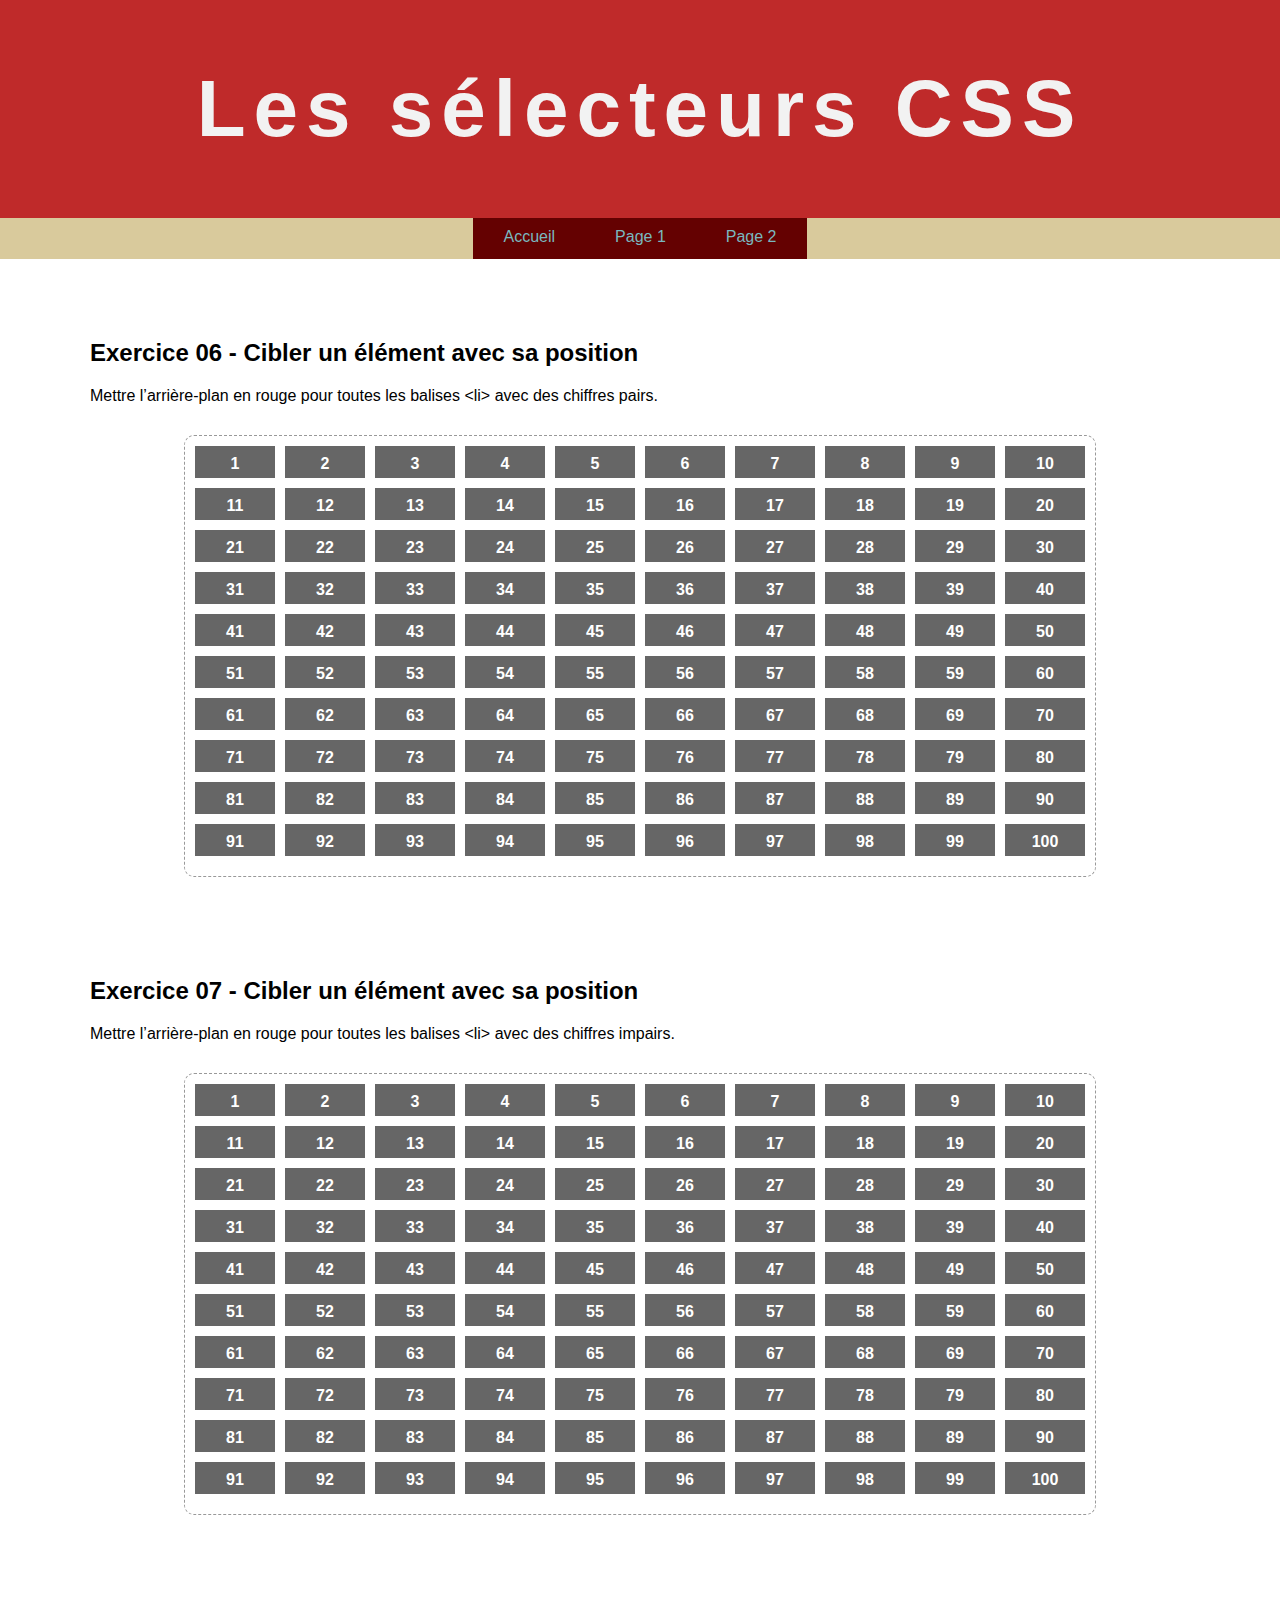
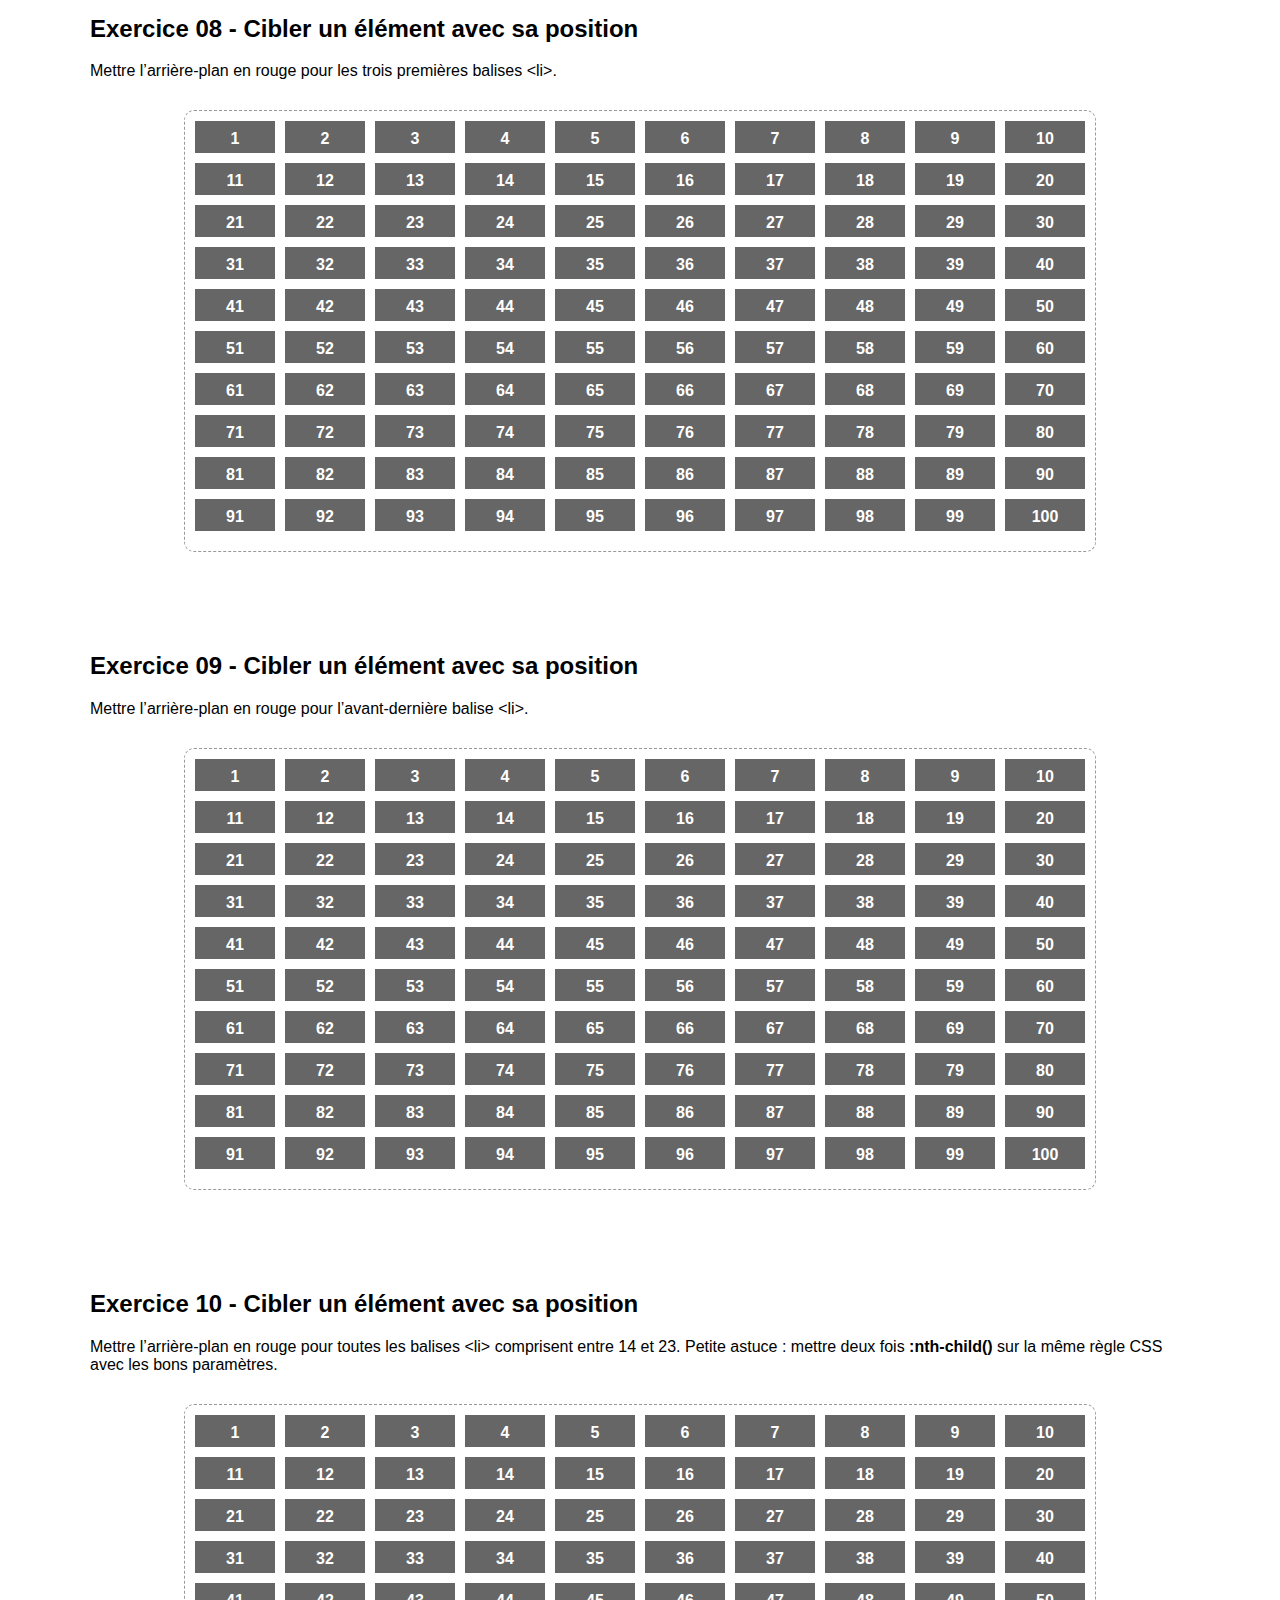
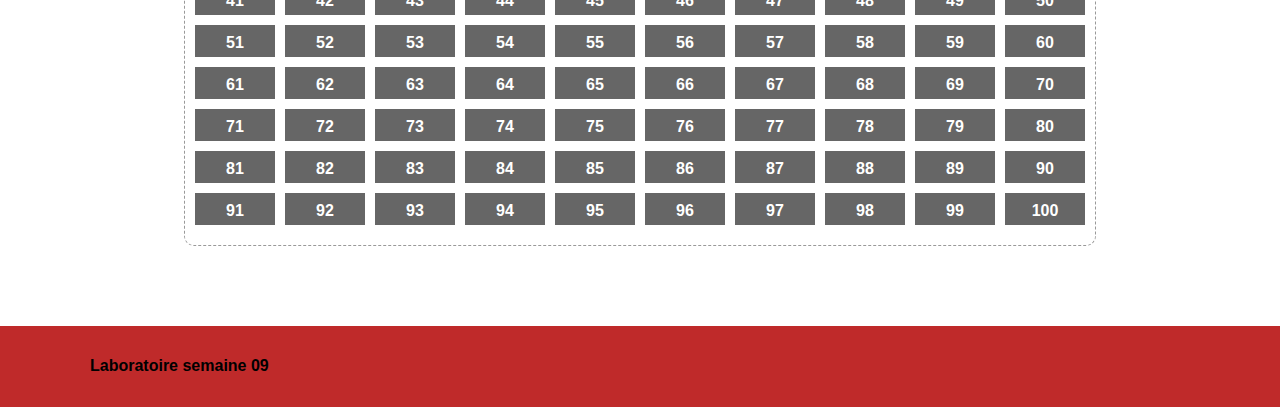
==== semaine09/page1.html @ 13818c61 "Initial commit" ====
<!DOCTYPE html>
<html lang="fr">
<head>
    <meta charset="UTF-8">
    <title>Les sélecteurs CSS</title>

    <link rel="stylesheet" href="css/normalize.css">

    <link rel="stylesheet" href="css/styles.css">


</head>
<body>

<header>
    <div class="wrapper">
        <h1>Les sélecteurs CSS</h1>
    </div>
</header>


<nav>
    <div class="wrapper">
        <ul>
            <li><a href="index.html">Accueil</a></li>
            <li><a href="page1.html">Page 1</a></li>
            <li><a href="page2.html">Page 2</a></li>
        </ul>
    </div>
</nav>


<div class="wrapper">

    <section class="exercice06">
        <h2>Exercice 06 - Cibler un élément avec sa position</h2>
        <p>Mettre l’arrière-plan en rouge pour toutes les balises &lt;li&gt; avec des chiffres pairs.</p>


        <ol>
            <li>1</li><li>2</li><li>3</li><li>4</li><li>5</li><li>6</li><li>7</li><li>8</li><li>9</li><li>10</li>
            <li>11</li><li>12</li><li>13</li><li>14</li><li>15</li><li>16</li><li>17</li><li>18</li><li>19</li><li>20</li>
            <li>21</li><li>22</li><li>23</li><li>24</li><li>25</li><li>26</li><li>27</li><li>28</li><li>29</li><li>30</li>
            <li>31</li><li>32</li><li>33</li><li>34</li><li>35</li><li>36</li><li>37</li><li>38</li><li>39</li><li>40</li>
            <li>41</li><li>42</li><li>43</li><li>44</li><li>45</li><li>46</li><li>47</li><li>48</li><li>49</li><li>50</li>
            <li>51</li><li>52</li><li>53</li><li>54</li><li>55</li><li>56</li><li>57</li><li>58</li><li>59</li><li>60</li>
            <li>61</li><li>62</li><li>63</li><li>64</li><li>65</li><li>66</li><li>67</li><li>68</li><li>69</li><li>70</li>
            <li>71</li><li>72</li><li>73</li><li>74</li><li>75</li><li>76</li><li>77</li><li>78</li><li>79</li><li>80</li>
            <li>81</li><li>82</li><li>83</li><li>84</li><li>85</li><li>86</li><li>87</li><li>88</li><li>89</li><li>90</li>
            <li>91</li><li>92</li><li>93</li><li>94</li><li>95</li><li>96</li><li>97</li><li>98</li><li>99</li><li>100</li>
        </ol>

    </section>

    <section class="exercice07">
        <h2>Exercice 07 - Cibler un élément avec sa position</h2>
        <p>Mettre l’arrière-plan en rouge pour toutes les balises &lt;li&gt; avec des chiffres impairs.</p>


        <ol>
            <li>1</li><li>2</li><li>3</li><li>4</li><li>5</li><li>6</li><li>7</li><li>8</li><li>9</li><li>10</li>
            <li>11</li><li>12</li><li>13</li><li>14</li><li>15</li><li>16</li><li>17</li><li>18</li><li>19</li><li>20</li>
            <li>21</li><li>22</li><li>23</li><li>24</li><li>25</li><li>26</li><li>27</li><li>28</li><li>29</li><li>30</li>
            <li>31</li><li>32</li><li>33</li><li>34</li><li>35</li><li>36</li><li>37</li><li>38</li><li>39</li><li>40</li>
            <li>41</li><li>42</li><li>43</li><li>44</li><li>45</li><li>46</li><li>47</li><li>48</li><li>49</li><li>50</li>
            <li>51</li><li>52</li><li>53</li><li>54</li><li>55</li><li>56</li><li>57</li><li>58</li><li>59</li><li>60</li>
            <li>61</li><li>62</li><li>63</li><li>64</li><li>65</li><li>66</li><li>67</li><li>68</li><li>69</li><li>70</li>
            <li>71</li><li>72</li><li>73</li><li>74</li><li>75</li><li>76</li><li>77</li><li>78</li><li>79</li><li>80</li>
            <li>81</li><li>82</li><li>83</li><li>84</li><li>85</li><li>86</li><li>87</li><li>88</li><li>89</li><li>90</li>
            <li>91</li><li>92</li><li>93</li><li>94</li><li>95</li><li>96</li><li>97</li><li>98</li><li>99</li><li>100</li>
        </ol>

    </section>

    <section class="exercice08">
        <h2>Exercice 08 - Cibler un élément avec sa position</h2>
        <p>Mettre l’arrière-plan en rouge pour les trois premières balises &lt;li&gt;.</p>

        <ol>
            <li>1</li><li>2</li><li>3</li><li>4</li><li>5</li><li>6</li><li>7</li><li>8</li><li>9</li><li>10</li>
            <li>11</li><li>12</li><li>13</li><li>14</li><li>15</li><li>16</li><li>17</li><li>18</li><li>19</li><li>20</li>
            <li>21</li><li>22</li><li>23</li><li>24</li><li>25</li><li>26</li><li>27</li><li>28</li><li>29</li><li>30</li>
            <li>31</li><li>32</li><li>33</li><li>34</li><li>35</li><li>36</li><li>37</li><li>38</li><li>39</li><li>40</li>
            <li>41</li><li>42</li><li>43</li><li>44</li><li>45</li><li>46</li><li>47</li><li>48</li><li>49</li><li>50</li>
            <li>51</li><li>52</li><li>53</li><li>54</li><li>55</li><li>56</li><li>57</li><li>58</li><li>59</li><li>60</li>
            <li>61</li><li>62</li><li>63</li><li>64</li><li>65</li><li>66</li><li>67</li><li>68</li><li>69</li><li>70</li>
            <li>71</li><li>72</li><li>73</li><li>74</li><li>75</li><li>76</li><li>77</li><li>78</li><li>79</li><li>80</li>
            <li>81</li><li>82</li><li>83</li><li>84</li><li>85</li><li>86</li><li>87</li><li>88</li><li>89</li><li>90</li>
            <li>91</li><li>92</li><li>93</li><li>94</li><li>95</li><li>96</li><li>97</li><li>98</li><li>99</li><li>100</li>
        </ol>

    </section>
    <section class="exercice09">
        <h2>Exercice 09 - Cibler un élément avec sa position</h2>
        <p>Mettre l’arrière-plan en rouge pour l’avant-dernière balise &lt;li&gt;.</p>

        <ol>
            <li>1</li><li>2</li><li>3</li><li>4</li><li>5</li><li>6</li><li>7</li><li>8</li><li>9</li><li>10</li>
            <li>11</li><li>12</li><li>13</li><li>14</li><li>15</li><li>16</li><li>17</li><li>18</li><li>19</li><li>20</li>
            <li>21</li><li>22</li><li>23</li><li>24</li><li>25</li><li>26</li><li>27</li><li>28</li><li>29</li><li>30</li>
            <li>31</li><li>32</li><li>33</li><li>34</li><li>35</li><li>36</li><li>37</li><li>38</li><li>39</li><li>40</li>
            <li>41</li><li>42</li><li>43</li><li>44</li><li>45</li><li>46</li><li>47</li><li>48</li><li>49</li><li>50</li>
            <li>51</li><li>52</li><li>53</li><li>54</li><li>55</li><li>56</li><li>57</li><li>58</li><li>59</li><li>60</li>
            <li>61</li><li>62</li><li>63</li><li>64</li><li>65</li><li>66</li><li>67</li><li>68</li><li>69</li><li>70</li>
            <li>71</li><li>72</li><li>73</li><li>74</li><li>75</li><li>76</li><li>77</li><li>78</li><li>79</li><li>80</li>
            <li>81</li><li>82</li><li>83</li><li>84</li><li>85</li><li>86</li><li>87</li><li>88</li><li>89</li><li>90</li>
            <li>91</li><li>92</li><li>93</li><li>94</li><li>95</li><li>96</li><li>97</li><li>98</li><li>99</li><li>100</li>
        </ol>

    </section>

    <section class="exercice10">
        <h2>Exercice 10 - Cibler un élément avec sa position</h2>
        <p>Mettre l’arrière-plan en rouge pour toutes les balises &lt;li&gt; comprisent entre 14 et 23. Petite astuce : mettre deux fois <strong>:nth-child()</strong> sur la même règle CSS avec les bons paramètres.</p>


        <ol>
            <li>1</li><li>2</li><li>3</li><li>4</li><li>5</li><li>6</li><li>7</li><li>8</li><li>9</li><li>10</li>
            <li>11</li><li>12</li><li>13</li><li>14</li><li>15</li><li>16</li><li>17</li><li>18</li><li>19</li><li>20</li>
            <li>21</li><li>22</li><li>23</li><li>24</li><li>25</li><li>26</li><li>27</li><li>28</li><li>29</li><li>30</li>
            <li>31</li><li>32</li><li>33</li><li>34</li><li>35</li><li>36</li><li>37</li><li>38</li><li>39</li><li>40</li>
            <li>41</li><li>42</li><li>43</li><li>44</li><li>45</li><li>46</li><li>47</li><li>48</li><li>49</li><li>50</li>
            <li>51</li><li>52</li><li>53</li><li>54</li><li>55</li><li>56</li><li>57</li><li>58</li><li>59</li><li>60</li>
            <li>61</li><li>62</li><li>63</li><li>64</li><li>65</li><li>66</li><li>67</li><li>68</li><li>69</li><li>70</li>
            <li>71</li><li>72</li><li>73</li><li>74</li><li>75</li><li>76</li><li>77</li><li>78</li><li>79</li><li>80</li>
            <li>81</li><li>82</li><li>83</li><li>84</li><li>85</li><li>86</li><li>87</li><li>88</li><li>89</li><li>90</li>
            <li>91</li><li>92</li><li>93</li><li>94</li><li>95</li><li>96</li><li>97</li><li>98</li><li>99</li><li>100</li>
        </ol>

    </section>
</div>

<footer>
    <div class="wrapper">
        <h4>Laboratoire semaine 09</h4>
    </div>
</footer>


</body>
</html>
---- semaine09/css/styles.css ----
/* Exercice 01 */ **
nav ul:nth-child(2){
    margin: 0 20px;
}

/* Exercice 02 */

.exercice02 h2 + p::first-letter{
    font-size: 5.0rem;
    color: red;
}
/* Exercice 03 */
.exercice03 blockquote::first-line{
    color: red;
    font-weight: 700;
}

/* Exercice 04 */
.exercice04 ul + p{
    color: red;
}

/* Exercice 05 */ **
.exercice05 a[href ^= "https://"]{
    content: 'open_in_new';
    display: inline-block;
    font-family: 'Material Icons';
    font-size: 1.4rem;
    line-height: 1;
    margin-left: 5px;
}

/* Exercice 06 */ ** 
.exercice06 ol:nth-child(even){
    background-color: red;
}

/* Exercice 07 */


/* Exercice 08 */


/* Exercice 09 */


/* Exercice 10 */


/* Exercice 11 */
.exercice11 ul{
    border: 3px solid red;
}

/* Exercice 12 */


/* Exercice 13 */


/* Exercice 14 */


/* Exercice 15 */


/* Exercice 16 */


/* Exercice 17 */


/* Exercice 18 */






/*-------------------------------------------
-
-   Ne rien modifier dans le CSS qui suit
-
-
---------------------------------------------*/


/*----------------------------------------------------------------------------
    Reset
----------------------------------------------------------------------------*/

html {
    box-sizing: border-box;
    font-size: 62.5%;
}

*, *:before, *:after {
    box-sizing: inherit;
}


/*------------------------------------------------------------------------------
   Base
------------------------------------------------------------------------------*/


body {
    background-color: white;
    color: black;
    font-size: 1.6rem;
}


ol {
    display: flex;
    flex-wrap: wrap;

    max-width: 912px;

    color: #fff;
    font: 1em arial, sans-serif;

    list-style: none;

    margin: 30px auto 0;
    padding: 10px 0 10px 10px;

    border: 1px dashed #999;
    border-radius: 10px;
}

ol li {
    text-align: center;
    font-weight: bold;

    background: #666;
    padding: 1%;

    width: 80px;
    height: 32px;

    margin: 0 10px 10px 0;
}

/*------------------------------------------------------------------------------
   Mise en page
------------------------------------------------------------------------------*/

.wrapper {
    max-width: 1100px;
    margin: 0 auto;
}


/*------------------------------------------------------------------------------
   Modules
------------------------------------------------------------------------------*/


/*------------------- Navigation --------------------*/

nav {
    background-color: #D9CA9C;
    text-align: center;
}

nav ul {
    display: flex;
    justify-content: center;

    list-style: none;

    margin: 0;
    padding: 0;
}

nav li a {
    background-color: #640101;
    border-bottom: 3px solid transparent;
    color: #7AB8BF;
    display: inline-block;
    padding: 10px 30px;
    text-decoration: none;
}


/*------------------- Entête --------------------*/

header {
    background: #BF2A2A;
    padding: 63px 0;
}

header h1 {
    font: 700 8rem 'Lato', sans-serif;
    color: #F2F2F2;
    letter-spacing: .1em;
    margin: 0;
    text-align: center;
}


/*------------------- Section --------------------*/


section {
    margin-top: 60px;
}

section {
    margin-bottom: 80px;
    overflow: auto;
}


/*------------------- Pied de page --------------------*/


footer {
    background-color: #BF2A2A;
    padding: 10px 0;
}

.exercice13 img {
    width: 200px;
    height: 140px;
}
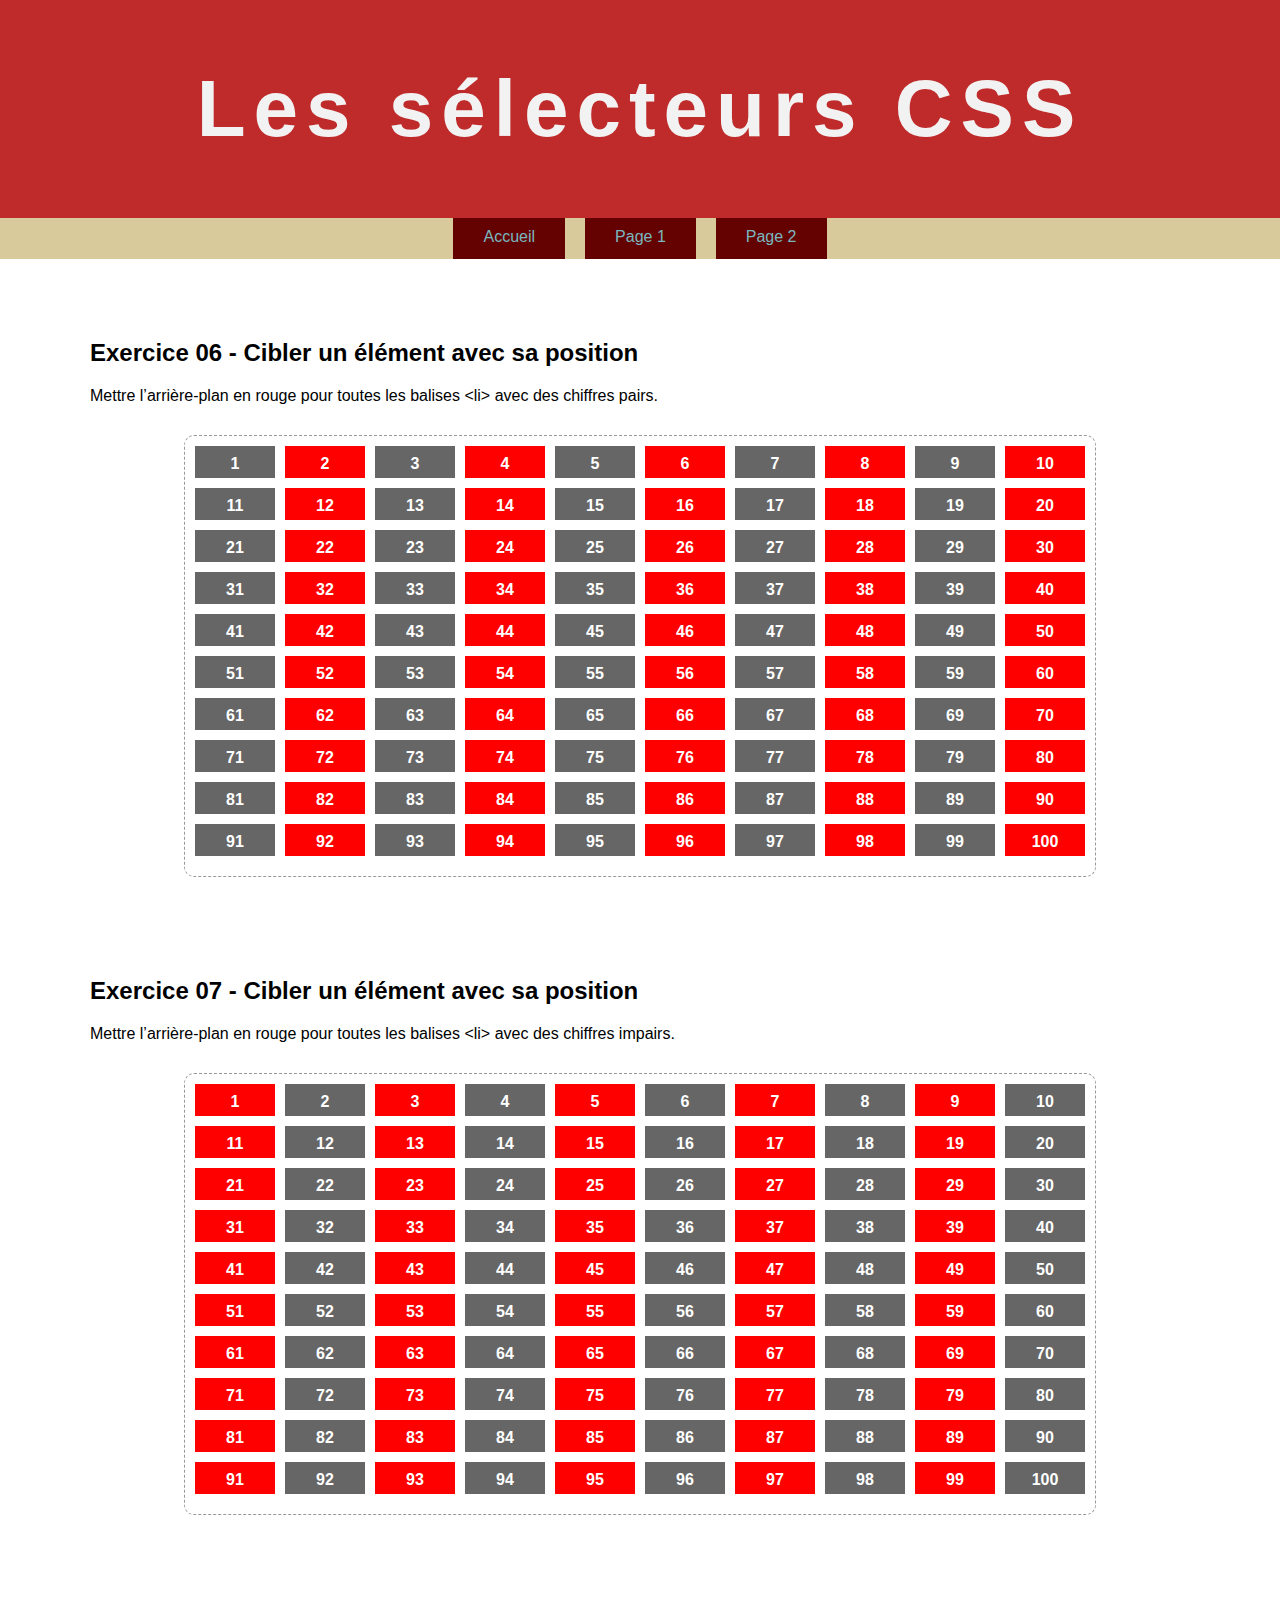
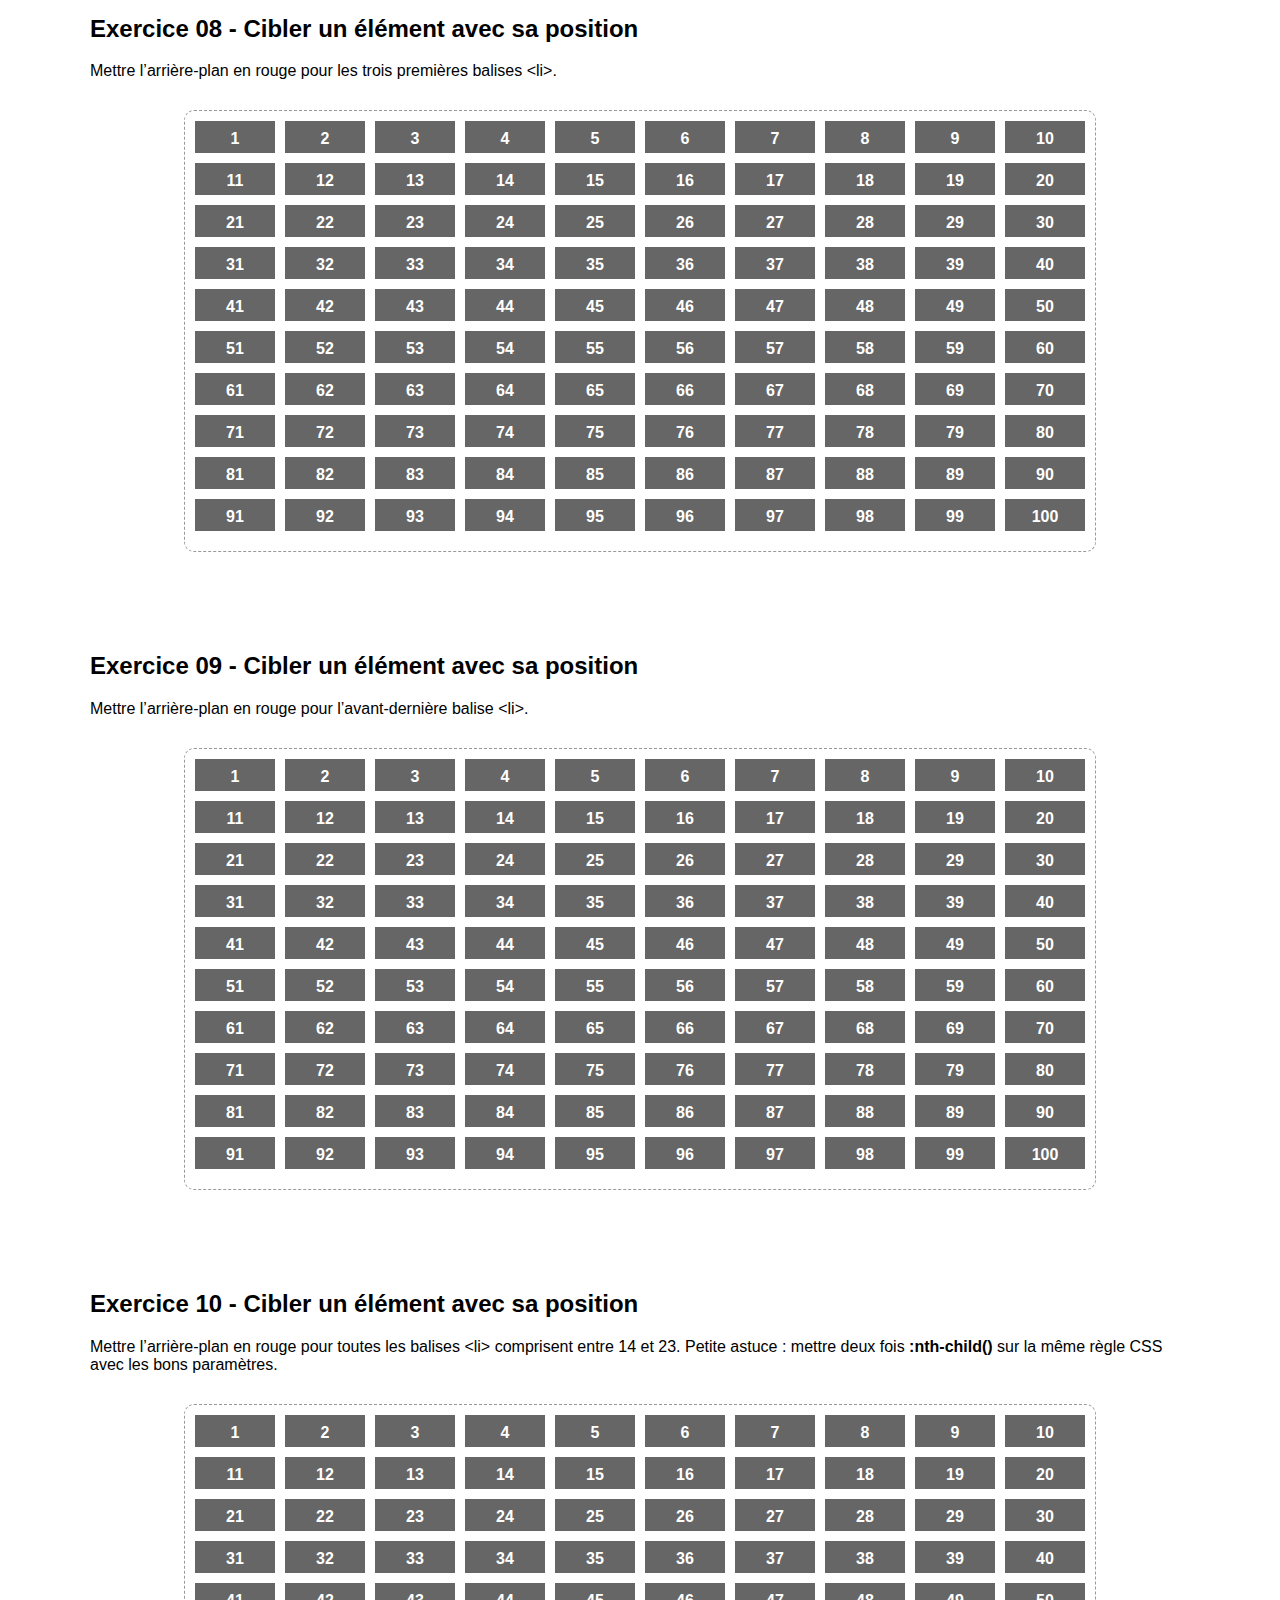
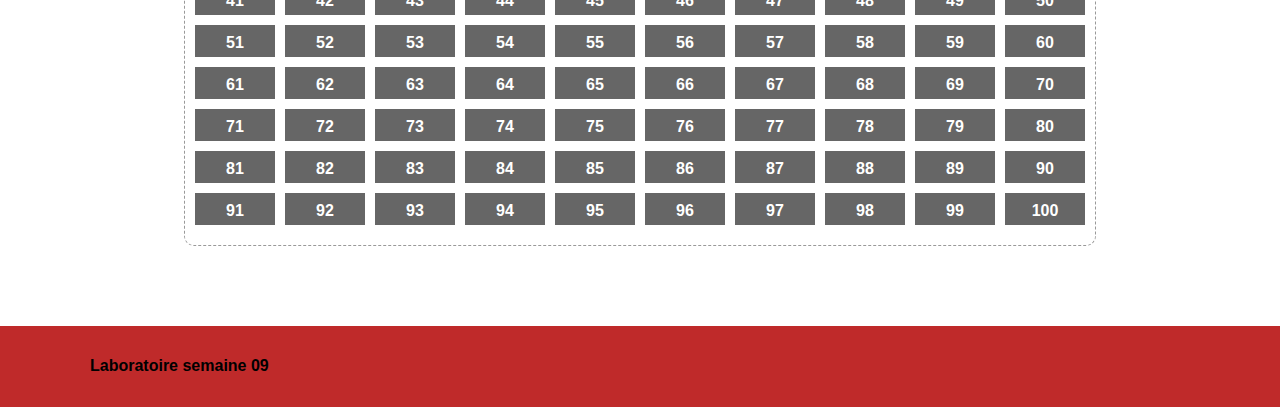
==== commit aac2ecf3: "problème nth:child réglé" ====
--- a/semaine09/page1.html
+++ b/semaine09/page1.html
@@ -5,8 +5,10 @@
     <title>Les sélecteurs CSS</title>
 
     <link rel="stylesheet" href="css/normalize.css">
-
+    
     <link rel="stylesheet" href="css/styles.css">
+    <script src="js/scripts.js" defer></script>
+    <script src="js/splittext.js" defer></script>
 
 
 </head>
--- a/semaine09/css/styles.css
+++ b/semaine09/css/styles.css
@@ -1,8 +1,8 @@
 
 
 
-/* Exercice 01 */ **
-nav ul:nth-child(2){
+/* Exercice 01 */ 
+nav li:nth-child(2){
     margin: 0 20px;
 }
 
@@ -23,7 +23,7 @@
     color: red;
 }
 
-/* Exercice 05 */ **
+/* Exercice 05 */ 
 .exercice05 a[href ^= "https://"]{
     content: 'open_in_new';
     display: inline-block;
@@ -33,15 +33,20 @@
     margin-left: 5px;
 }
 
-/* Exercice 06 */ ** 
-.exercice06 ol:nth-child(even){
+/* Exercice 06 */ 
+.exercice06 li:nth-child(even){
     background-color: red;
 }
 
 /* Exercice 07 */
-
+.exercice07 li:nth-child(odd){
+    background-color: red;
+}
 
 /* Exercice 08 */
+.exercice07 li:nth-child(1,2,3){
+    background-color: red;
+}
 
 
 /* Exercice 09 */
@@ -56,22 +61,41 @@
 }
 
 /* Exercice 12 */
-
+.exercice12 > ul:hover{
+    border: 3px solid red;
+}
 
 /* Exercice 13 */
-
+.exercice13 [alt $= "format jpg"]{
+    border: 3px solid red;
+}
 
 /* Exercice 14 */
-
+nav a:hover{
+    background-color: #BF2A2A;
+    border: 3px solid #000;
+    color: #000;
+}
 
 /* Exercice 15 */
-
+h2::selection{
+    color: #fff;
+    background-color: #000;
+}
+p::selection{
+    color: white;
+    background-color: #666;
+}
 
 /* Exercice 16 */
-
+.exercice16 p:not(p[lang = "fr"]){
+    color: red;
+}
 
 /* Exercice 17 */
-
+.exercice17 input:checked + label{
+    color: red;
+}
 
 /* Exercice 18 */
 
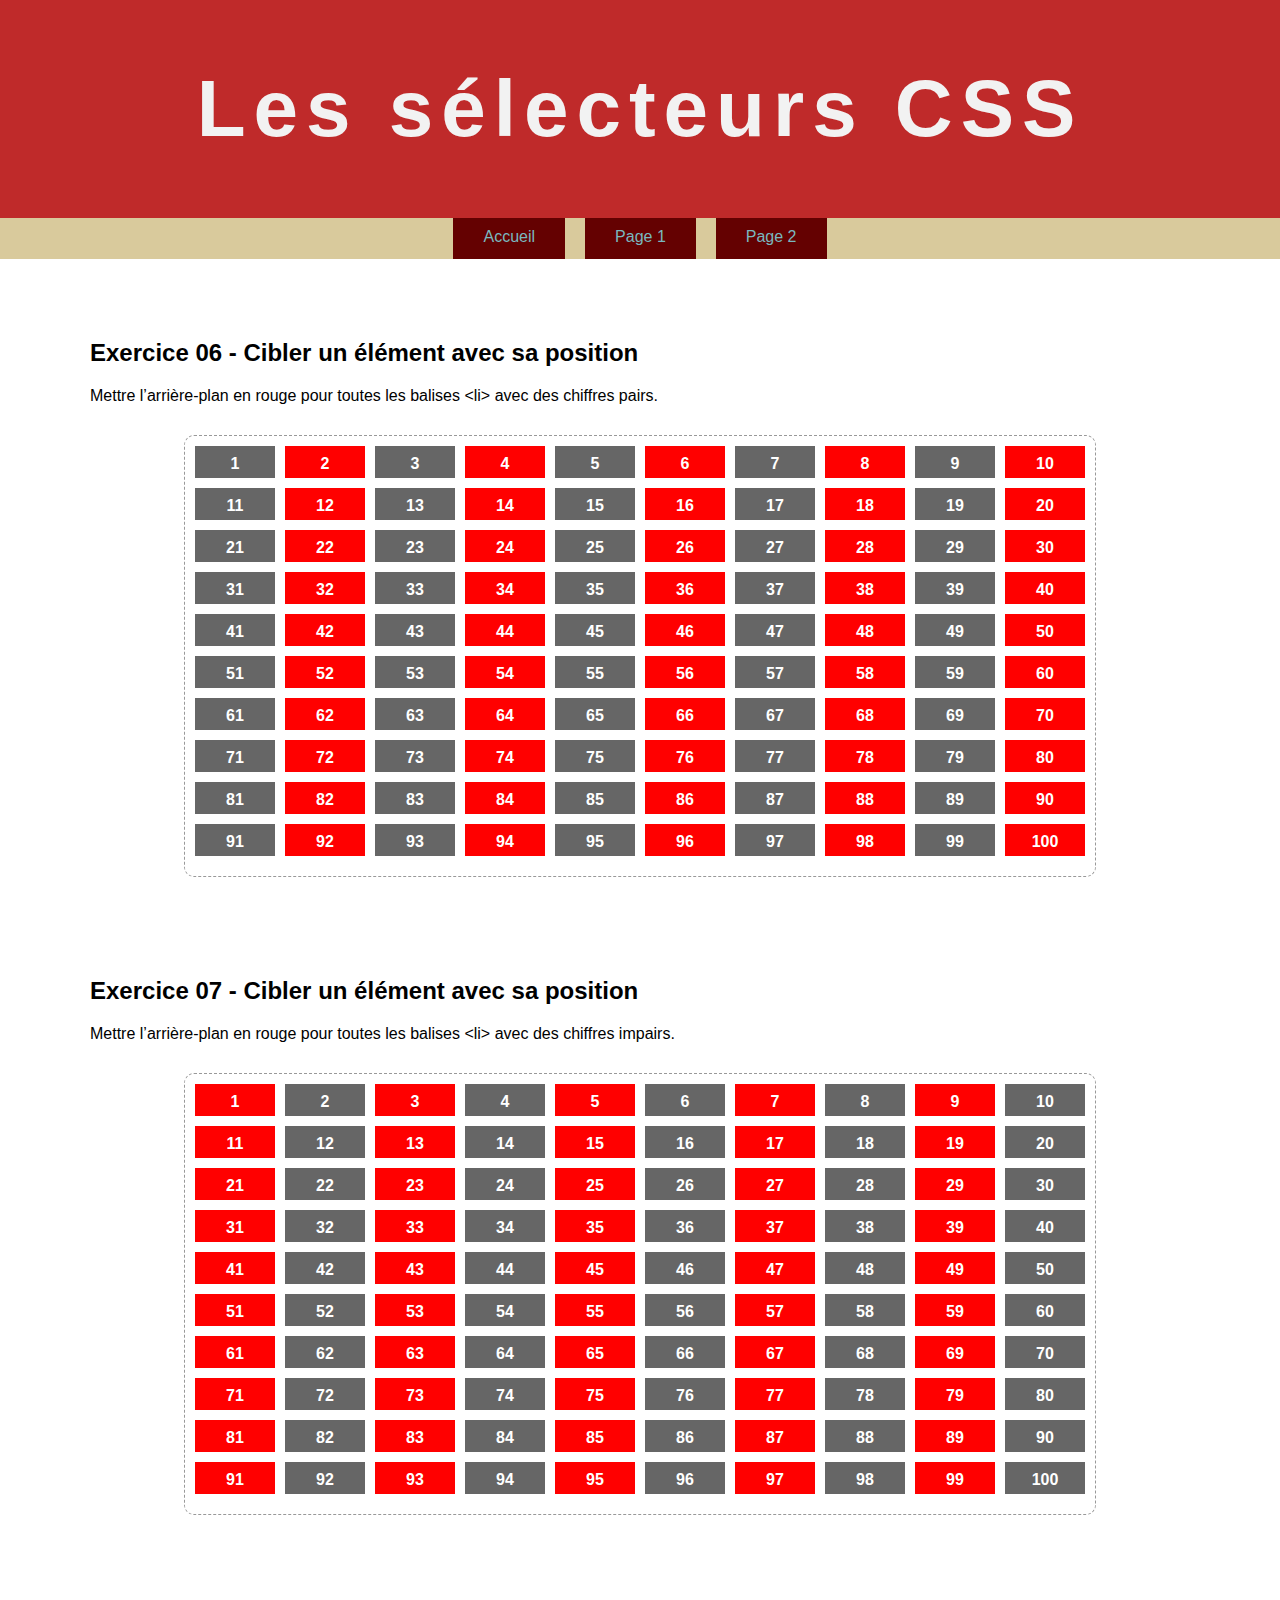
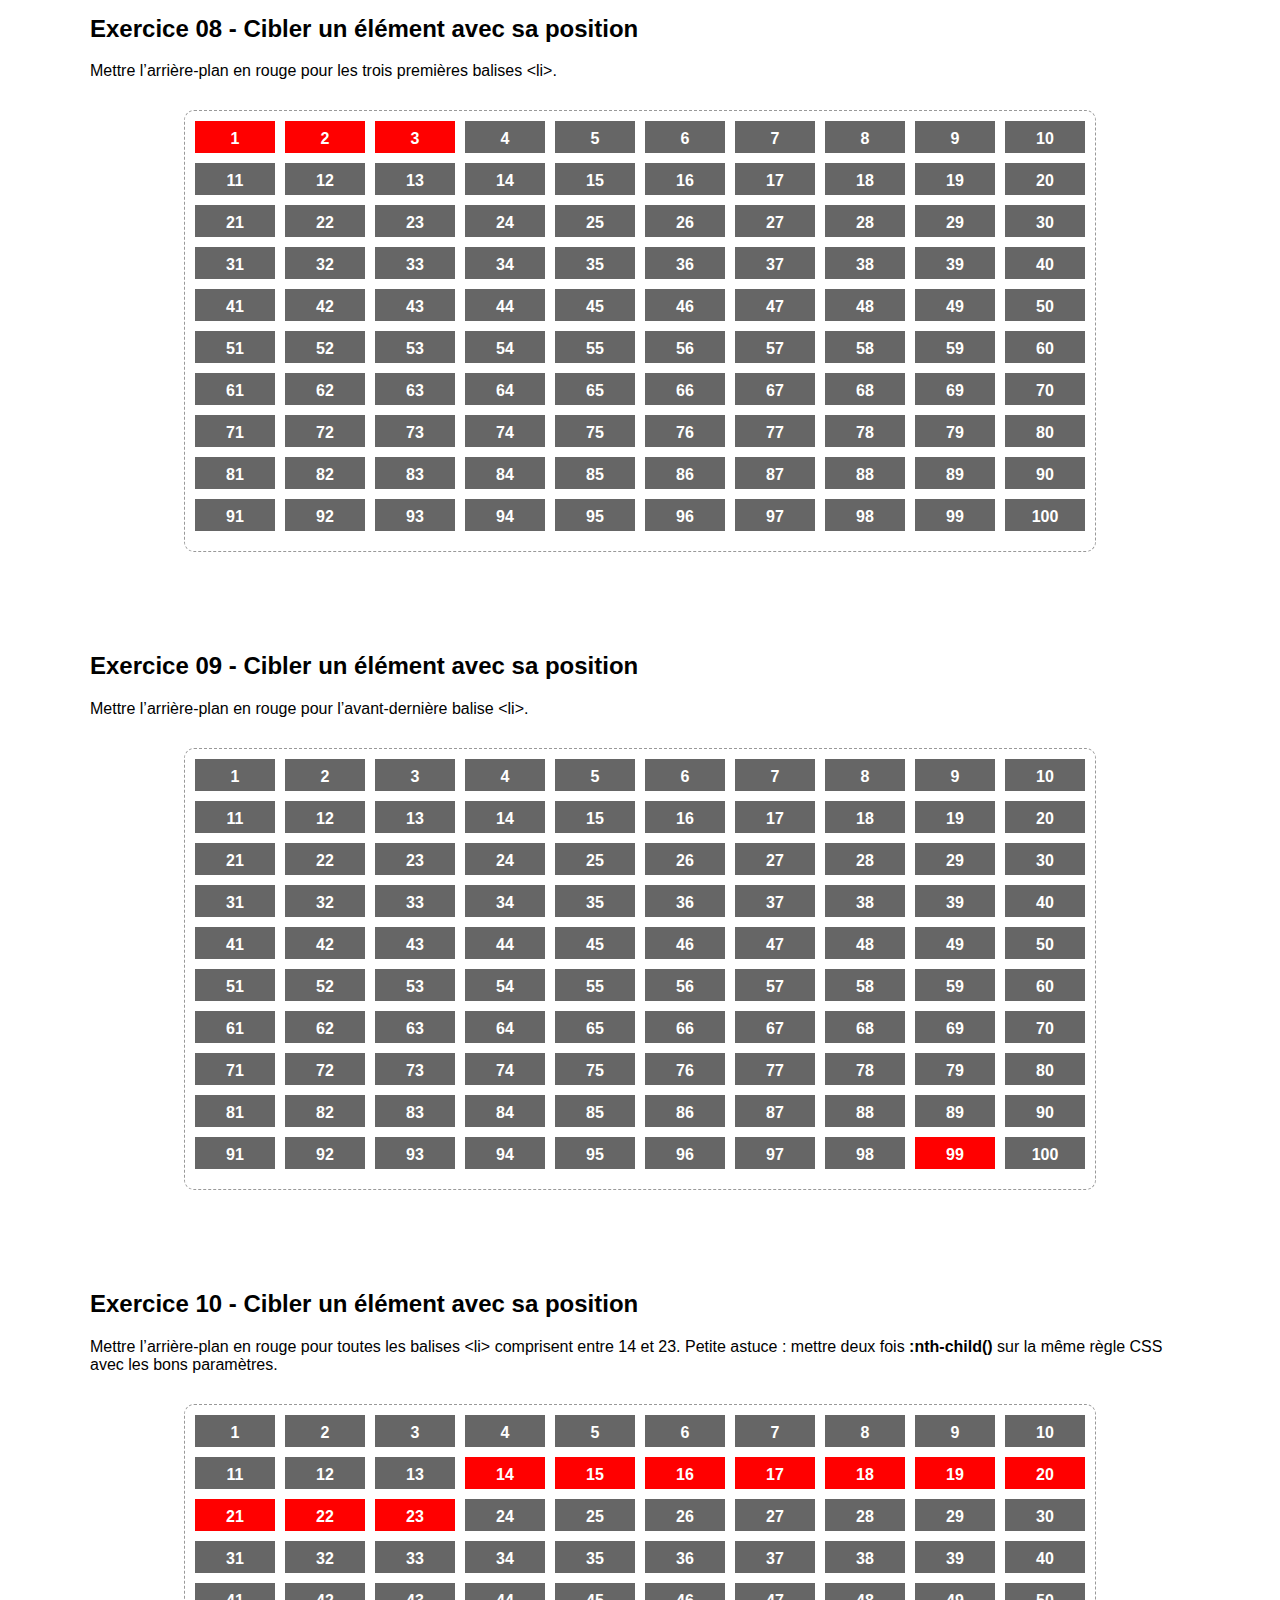
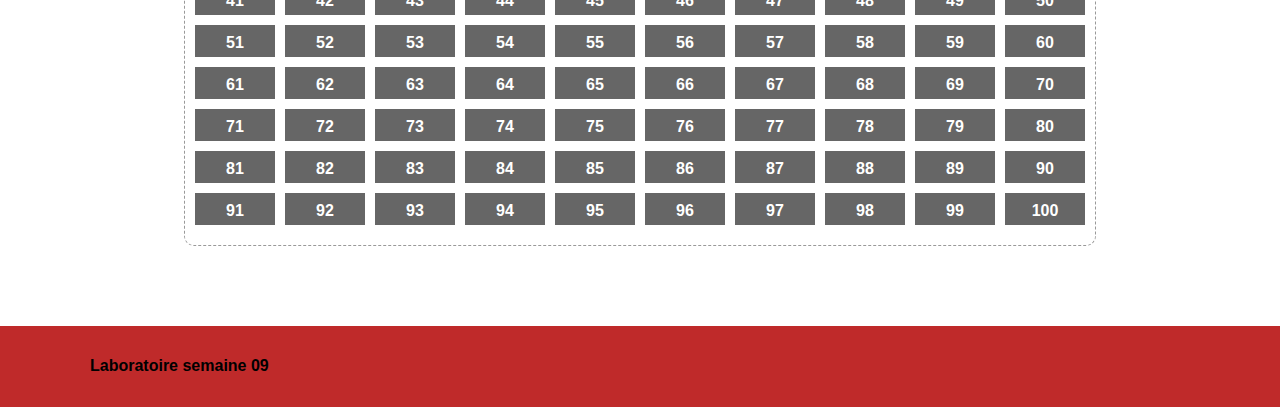
==== commit 5bbf897c: "split text ne fonctionne pas" ====
--- a/semaine09/page1.html
+++ b/semaine09/page1.html
@@ -7,8 +7,8 @@
     <link rel="stylesheet" href="css/normalize.css">
     
     <link rel="stylesheet" href="css/styles.css">
+    <script src="js/splittext.js" defer></script>
     <script src="js/scripts.js" defer></script>
-    <script src="js/splittext.js" defer></script>
 
 
 </head>
--- a/semaine09/css/styles.css
+++ b/semaine09/css/styles.css
@@ -24,7 +24,7 @@
 }
 
 /* Exercice 05 */ 
-.exercice05 a[href ^= "https://"]{
+.exercice05 a[href ^= "https://"]::after{
     content: 'open_in_new';
     display: inline-block;
     font-family: 'Material Icons';
@@ -44,16 +44,20 @@
 }
 
 /* Exercice 08 */
-.exercice07 li:nth-child(1,2,3){
+.exercice08 li:nth-child(-n + 3){
     background-color: red;
 }
 
 
 /* Exercice 09 */
-
+.exercice09 li:nth-child(99){
+    background-color: red;
+}
 
 /* Exercice 10 */
-
+.exercice10 li:nth-child(n + 14):nth-child(-n + 23){
+    background-color: red;
+}
 
 /* Exercice 11 */
 .exercice11 ul{
